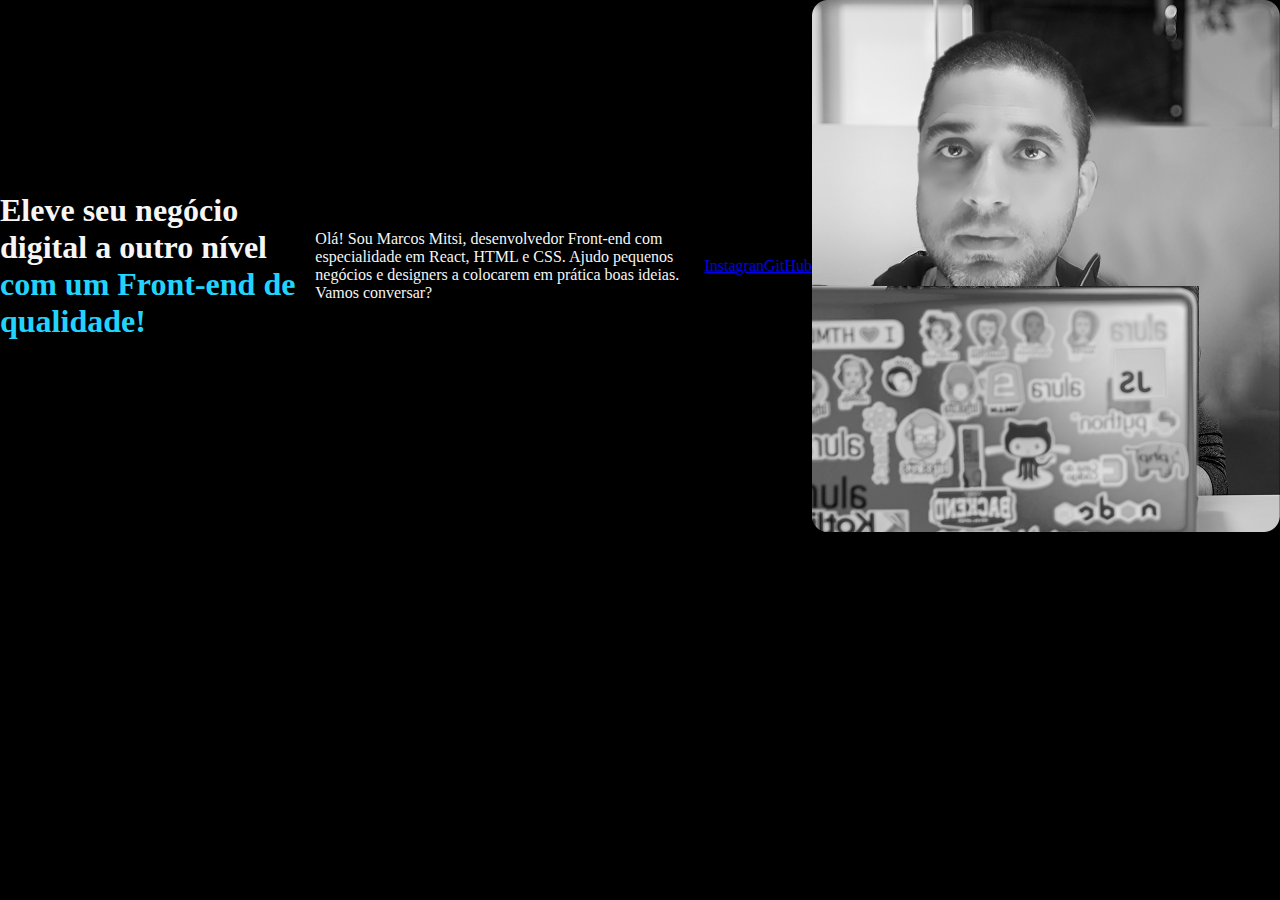
==== index.html @ 06daf64a "commit inicial" ====
<!DOCTYPE html>
<html lang="pt-br">

<head>
    <meta charset="UTF-8">
    <meta name="viewport" content="width=device-width, initial-scale=1.0">
    <link rel="stylesheet" href="css/style.css">
    <title>Portifólio</title>
</head>

<body>

    <header>

    </header>
    <main class="apresentacao">
        <h1>Eleve seu negócio digital a outro nível <strong class="titulo-destaque">com um Front-end de qualidade!</strong></h1>
        <p>Olá! Sou Marcos Mitsi, desenvolvedor Front-end com especialidade em React, HTML e CSS. Ajudo pequenos negócios e designers a colocarem em prática boas ideias. Vamos conversar?</p>
        <a href="https://instagran.com">Instagran</a>
        <a href="https://github.com">GitHub</a>
        <img src="imagens/marcos.png" alt="Foto Marcos Mitsi Programando">
    </main>
    <footer>

    </footer>

</body>

</html>
---- css/style.css ----
* {
    margin: 0;
    padding: 0;
}

body {
    height: 100vh;
    box-sizing: border-box;
    background-color: #000000;
    color: #F6F6F6;
}

.titulo-destaque {
    color: #22D4FD;
}

.apresentacao{
    display: flex;
    align-items: center;
}
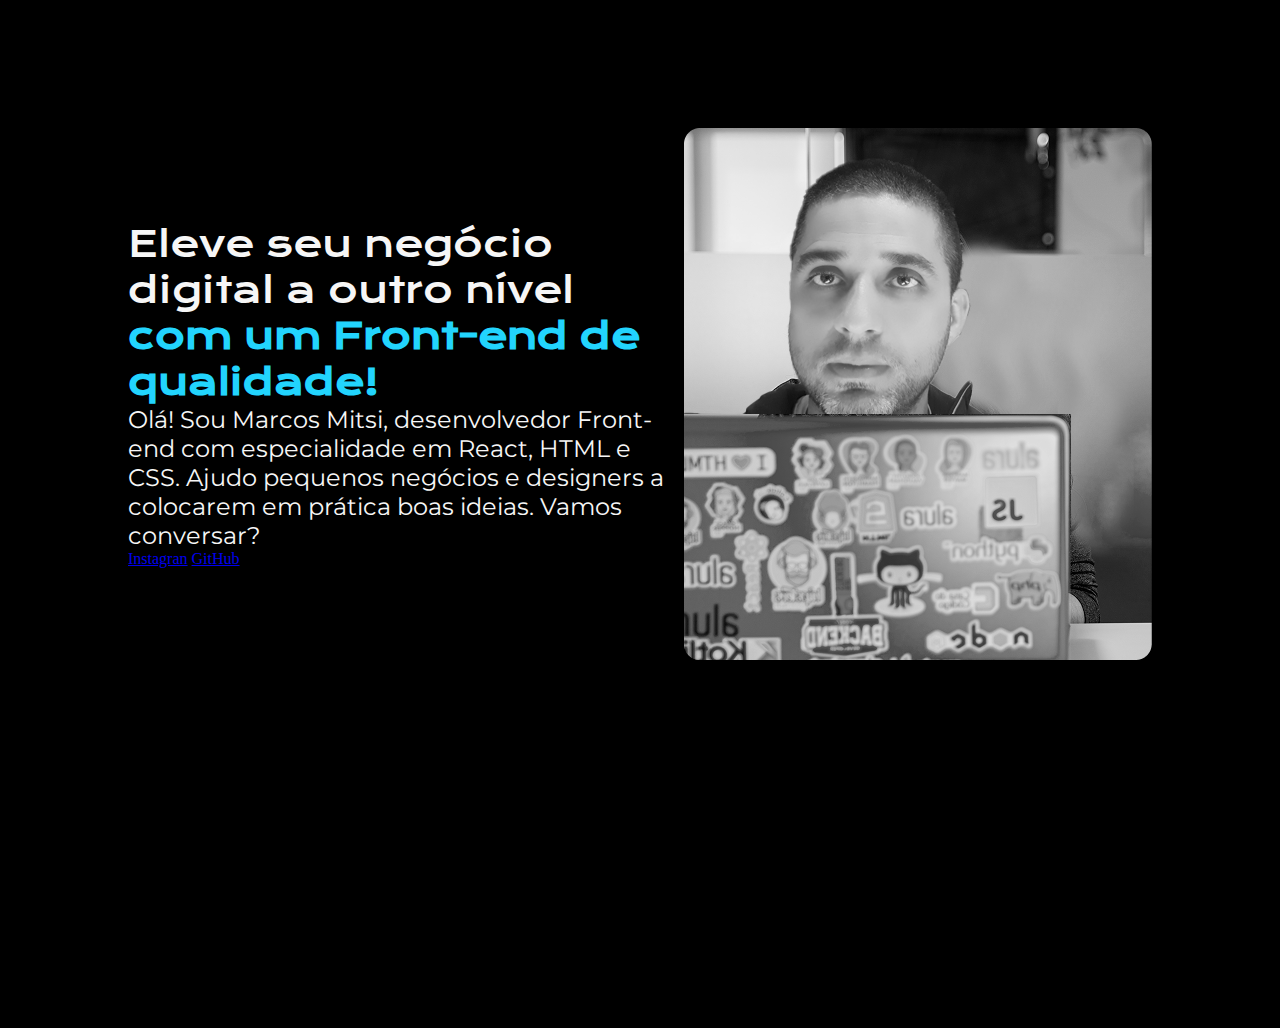
==== commit fd931566: "Estilos de Textos e Fontes" ====
--- a/index.html
+++ b/index.html
@@ -14,10 +14,14 @@
 
     </header>
     <main class="apresentacao">
-        <h1>Eleve seu negócio digital a outro nível <strong class="titulo-destaque">com um Front-end de qualidade!</strong></h1>
-        <p>Olá! Sou Marcos Mitsi, desenvolvedor Front-end com especialidade em React, HTML e CSS. Ajudo pequenos negócios e designers a colocarem em prática boas ideias. Vamos conversar?</p>
-        <a href="https://instagran.com">Instagran</a>
-        <a href="https://github.com">GitHub</a>
+        <section class="apresentacao__conteudo">
+            <h1 class="apresentacao__conteudo__titulo">Eleve seu negócio digital a outro nível <strong class="titulo-destaque">com um Front-end de
+                    qualidade!</strong></h1>
+            <p class="apresentacao__conteudo__texto">Olá! Sou Marcos Mitsi, desenvolvedor Front-end com especialidade em React, HTML e CSS. Ajudo pequenos
+                negócios e designers a colocarem em prática boas ideias. Vamos conversar?</p>
+            <a href="https://instagran.com">Instagran</a>
+            <a href="https://github.com">GitHub</a>
+        </section>
         <img src="imagens/marcos.png" alt="Foto Marcos Mitsi Programando">
     </main>
     <footer>
--- a/css/style.css
+++ b/css/style.css
@@ -1,3 +1,7 @@
+@import url('https://fonts.googleapis.com/css2?family=Krona+One&display=swap');
+@import url('https://fonts.googleapis.com/css2?family=Montserrat:ital,wght@0,100..900;1,100..900&display=swap');
+
+
 * {
     margin: 0;
     padding: 0;
@@ -14,7 +18,28 @@
     color: #22D4FD;
 }
 
-.apresentacao{
+.apresentacao {
+    margin: 10%;
     display: flex;
     align-items: center;
+    justify-content: space-between;
+}
+
+.apresentacao__conteudo {
+    width: 615px;
+}
+
+.apresentacao__conteudo__titulo {
+    font-size: 36px;
+    font-family: "Krona One", sans-serif;
+    font-weight: 400;
+    font-style: normal;
+
+}
+
+.apresentacao__conteudo__texto{
+    font-size: 24px;
+    font-family: "Montserrat", sans-serif;
+    font-optical-sizing: auto;
+    font-weight: 400;
 }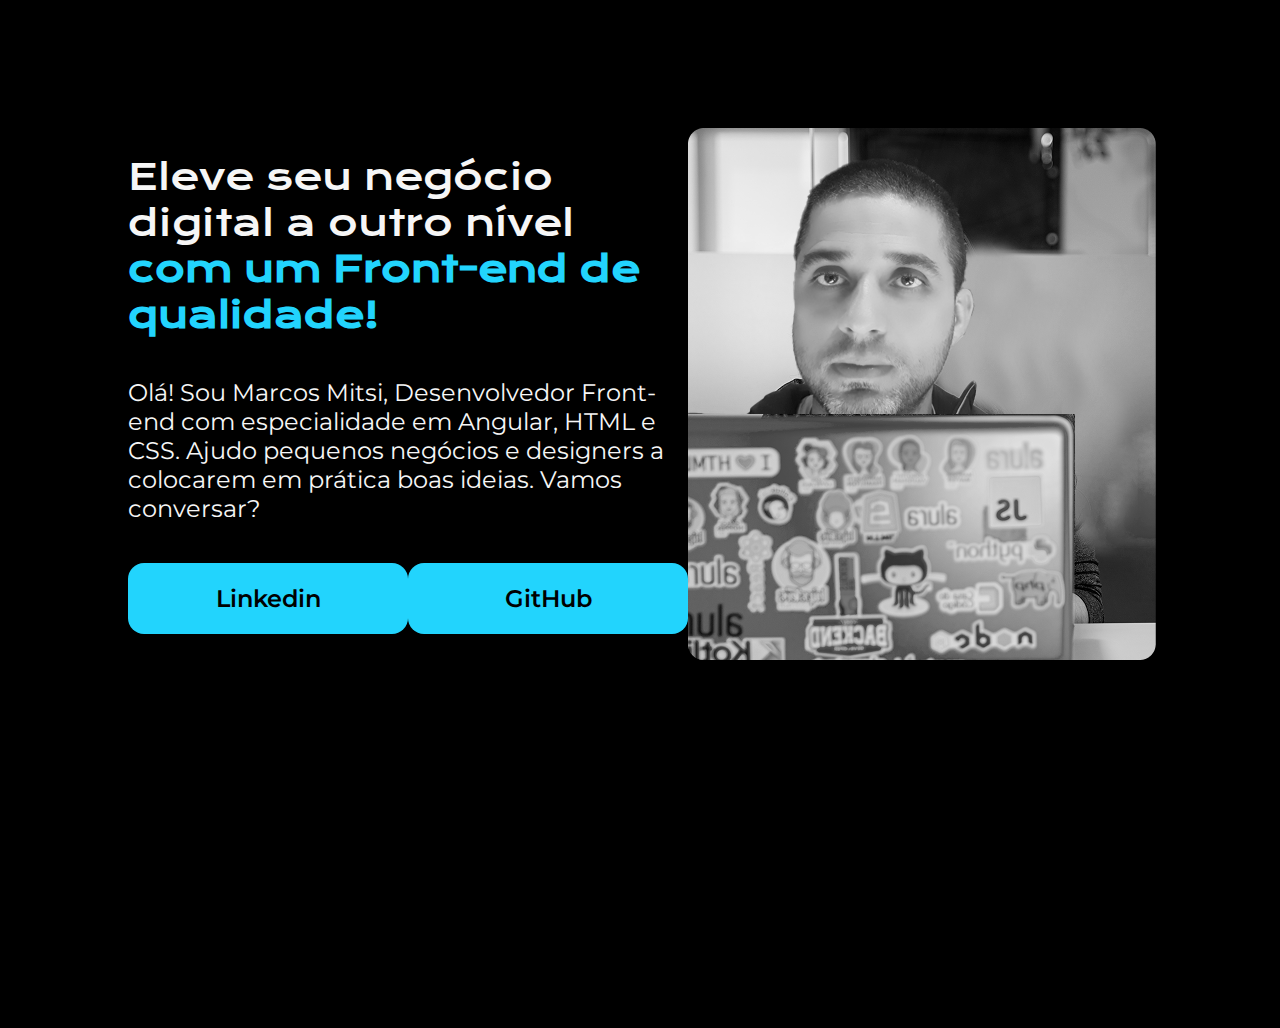
==== commit 0ede22e2: "Classes, posicionamento e flexbox" ====
--- a/index.html
+++ b/index.html
@@ -15,12 +15,16 @@
     </header>
     <main class="apresentacao">
         <section class="apresentacao__conteudo">
-            <h1 class="apresentacao__conteudo__titulo">Eleve seu negócio digital a outro nível <strong class="titulo-destaque">com um Front-end de
+            <h1 class="apresentacao__conteudo__titulo">Eleve seu negócio digital a outro nível <strong
+                    class="titulo-destaque">com um Front-end de
                     qualidade!</strong></h1>
-            <p class="apresentacao__conteudo__texto">Olá! Sou Marcos Mitsi, desenvolvedor Front-end com especialidade em React, HTML e CSS. Ajudo pequenos
+            <p class="apresentacao__conteudo__texto">Olá! Sou Marcos Mitsi, Desenvolvedor Front-end com especialidade em
+                Angular, HTML e CSS. Ajudo pequenos
                 negócios e designers a colocarem em prática boas ideias. Vamos conversar?</p>
-            <a href="https://instagran.com">Instagran</a>
-            <a href="https://github.com">GitHub</a>
+            <div class="apresentacao__conteudo__links">
+                <a class="apresentacao__conteudo__links_link" href="https://www.linkedin.com/in/marcos-mitsi/">Linkedin</a>
+                <a class="apresentacao__conteudo__links_link" href="https://github.com/marcosmitsi">GitHub</a>
+            </div>
         </section>
         <img src="imagens/marcos.png" alt="Foto Marcos Mitsi Programando">
     </main>
--- a/css/style.css
+++ b/css/style.css
@@ -27,6 +27,9 @@
 
 .apresentacao__conteudo {
     width: 615px;
+    display: flex;
+    flex-direction: column ;
+    gap: 40px;
 }
 
 .apresentacao__conteudo__titulo {
@@ -42,4 +45,22 @@
     font-family: "Montserrat", sans-serif;
     font-optical-sizing: auto;
     font-weight: 400;
+}
+
+.apresentacao__conteudo__links {
+    display: flex;
+    justify-content: space-between;
+}
+
+.apresentacao__conteudo__links_link {
+    background-color: #22D4FD;
+    font-family: "Montserrat", sans-serif;
+    font-weight: 600;
+    color: #000000;
+    font-size: 24px;
+    width: 280px;
+    text-align: center;
+    text-decoration: none;
+    border-radius: 16px;
+    padding: 21px 0;
 }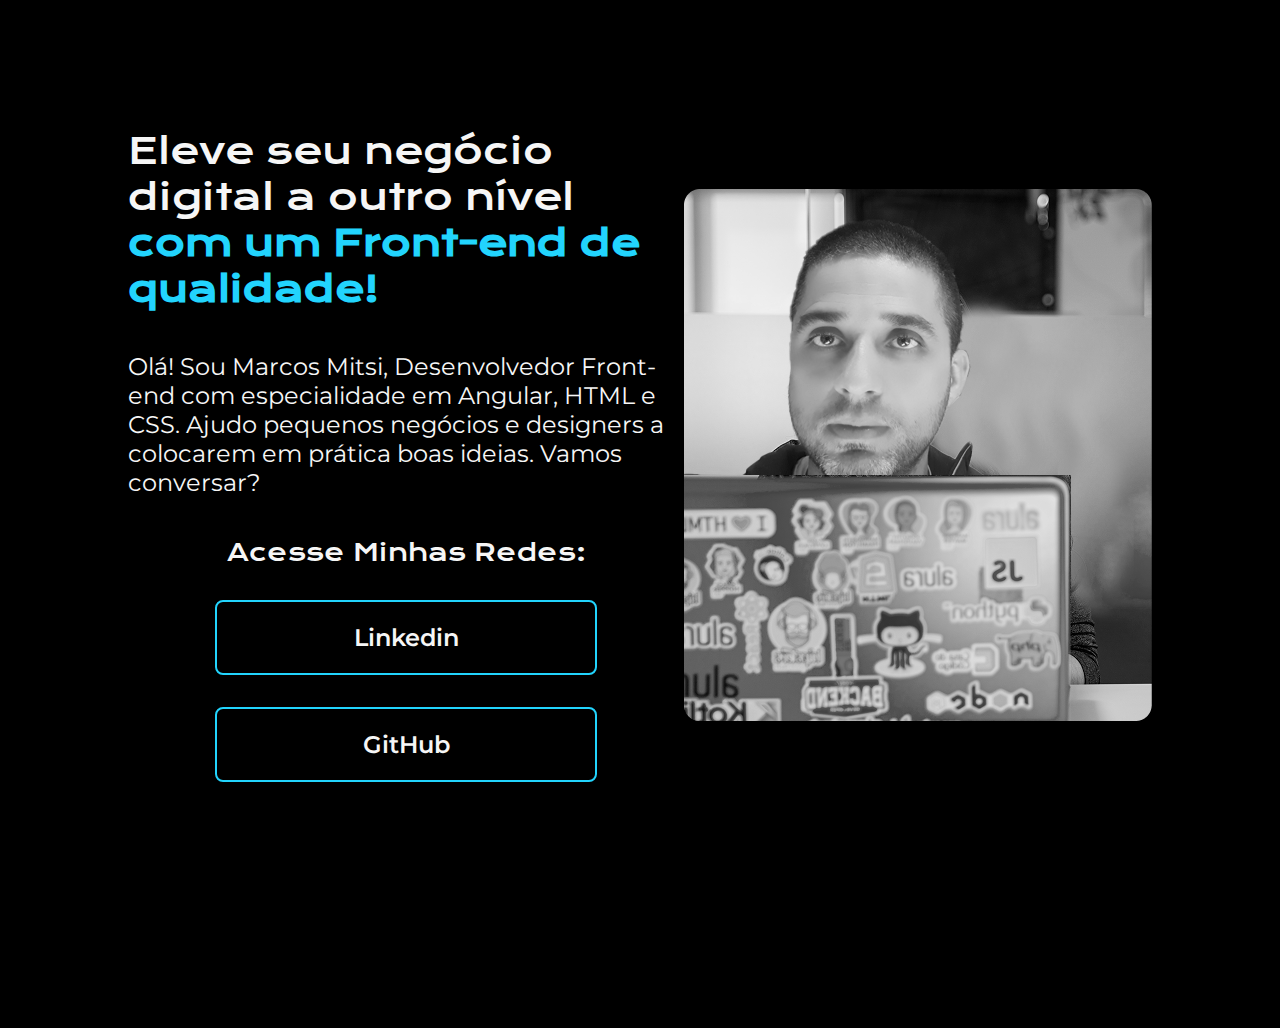
==== commit 3b21fe28: "alterando links" ====
--- a/index.html
+++ b/index.html
@@ -22,6 +22,7 @@
                 Angular, HTML e CSS. Ajudo pequenos
                 negócios e designers a colocarem em prática boas ideias. Vamos conversar?</p>
             <div class="apresentacao__conteudo__links">
+                <h2 class="apresentacao__conteudo__links_subtitulo">Acesse Minhas Redes:</h2>
                 <a class="apresentacao__conteudo__links_link" href="https://www.linkedin.com/in/marcos-mitsi/">Linkedin</a>
                 <a class="apresentacao__conteudo__links_link" href="https://github.com/marcosmitsi">GitHub</a>
             </div>
--- a/css/style.css
+++ b/css/style.css
@@ -49,18 +49,29 @@
 
 .apresentacao__conteudo__links {
     display: flex;
+    flex-direction: column;
     justify-content: space-between;
+    align-items: center;
+    gap: 32px;
+}
+
+.apresentacao__conteudo__links_subtitulo {
+    font-family: "Krona One", sans-serif;
+    font-weight: 400;
+    font-size: 24px;
 }
 
 .apresentacao__conteudo__links_link {
-    background-color: #22D4FD;
+   /* background-color: #22D4FD;*/
     font-family: "Montserrat", sans-serif;
     font-weight: 600;
-    color: #000000;
+    color: #F6F6F6;
     font-size: 24px;
-    width: 280px;
+    width: 378px;
     text-align: center;
     text-decoration: none;
-    border-radius: 16px;
+    border: 2px solid #22D4FD;
+    border-radius: 8px;
     padding: 21px 0;
-}+}
+
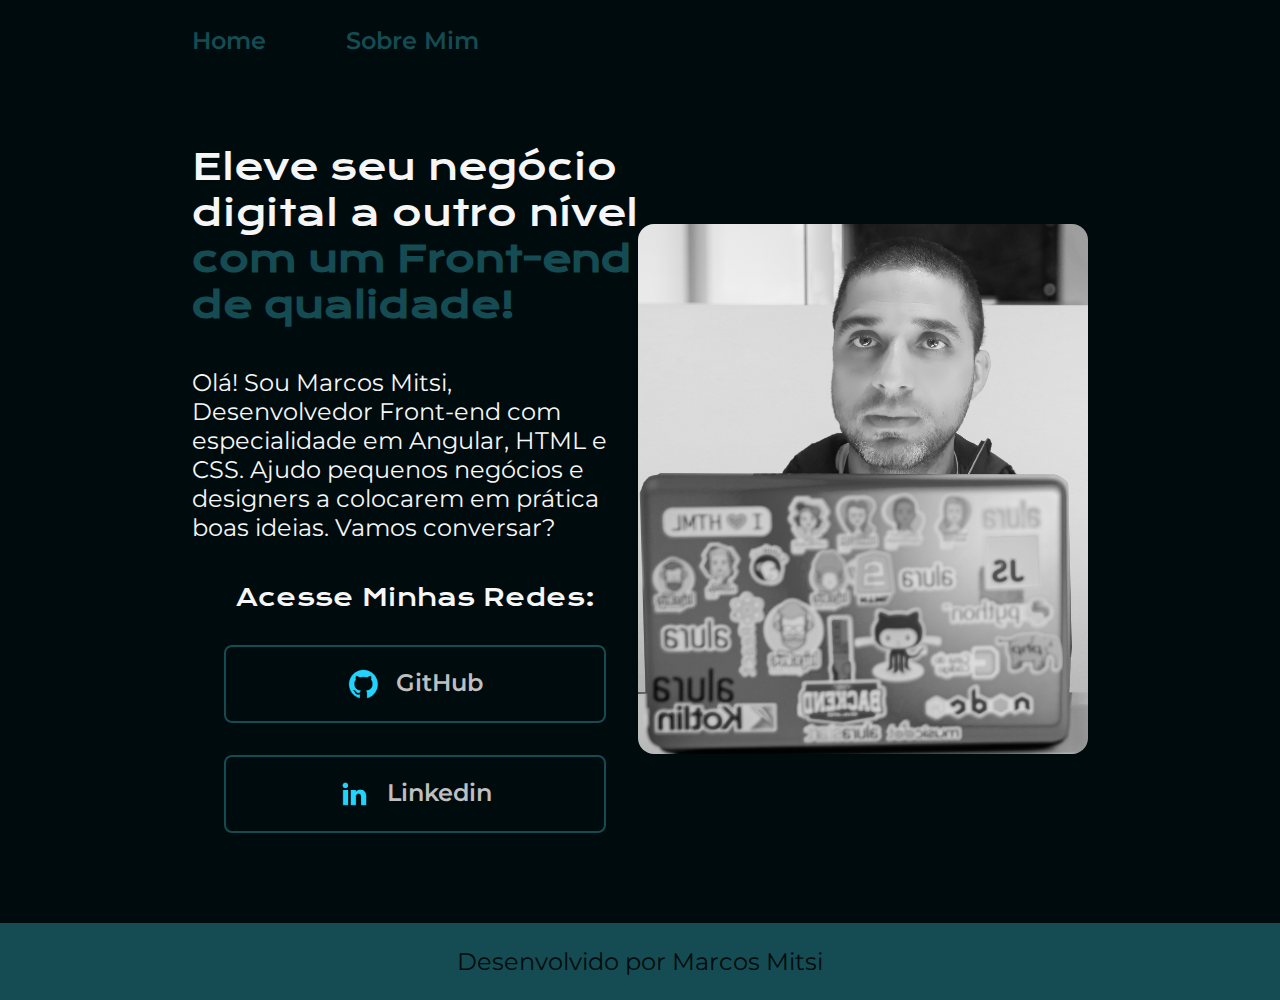
==== commit 88988ba0: "Aplicando variaveis" ====
--- a/index.html
+++ b/index.html
@@ -4,14 +4,17 @@
 <head>
     <meta charset="UTF-8">
     <meta name="viewport" content="width=device-width, initial-scale=1.0">
-    <link rel="stylesheet" href="css/style.css">
+    <link rel="stylesheet" href="./assets/css/style.css">
     <title>Portifólio</title>
 </head>
 
 <body>
 
-    <header>
-
+    <header class="cabecalho">
+        <nav class="cabecalho__menu">
+            <a class="cabecalho__menu__link" href="index.html">Home</a>
+            <a class="cabecalho__menu__link" href="about.html">Sobre Mim</a>
+        </nav>
     </header>
     <main class="apresentacao">
         <section class="apresentacao__conteudo">
@@ -23,13 +26,22 @@
                 negócios e designers a colocarem em prática boas ideias. Vamos conversar?</p>
             <div class="apresentacao__conteudo__links">
                 <h2 class="apresentacao__conteudo__links_subtitulo">Acesse Minhas Redes:</h2>
-                <a class="apresentacao__conteudo__links_link" href="https://www.linkedin.com/in/marcos-mitsi/">Linkedin</a>
-                <a class="apresentacao__conteudo__links_link" href="https://github.com/marcosmitsi">GitHub</a>
+                <a class="apresentacao__conteudo__links_link" href="https://github.com/marcosmitsi">
+                    <img src="./assets/imagens/github.png">
+                    GitHub
+
+                </a>
+                <a class="apresentacao__conteudo__links_link" href="https://www.linkedin.com/in/marcos-mitsi/">
+                    <img src="./assets/imagens/linkedin.png">
+                    Linkedin
+                </a>
+
             </div>
         </section>
-        <img src="imagens/marcos.png" alt="Foto Marcos Mitsi Programando">
+        <img src="./assets/imagens/marcos.jpg" alt="Foto Marcos Mitsi Programando" class="imgens">
     </main>
-    <footer>
+    <footer class="rodape">
+        <p>Desenvolvido por Marcos Mitsi</p>
 
     </footer>
 
--- a/assets/css/style.css
+++ b/assets/css/style.css
@@ -0,0 +1,122 @@
+@import url('https://fonts.googleapis.com/css2?family=Krona+One&display=swap');
+@import url('https://fonts.googleapis.com/css2?family=Montserrat:ital,wght@0,100..900;1,100..900&display=swap');
+
+:root {
+    --cor--primaria: #000B0D;
+    --cor--secundaria: #BFBFBF;
+    --cor--terciaria: #154B52;
+    --cor--hover: #A52502;
+
+    --font-primaria:"Krona One", sans-serif;
+    --font-secundaria:'Montserrat', sans-serif;
+}
+
+* {
+    margin: 0;
+    padding: 0;
+}
+
+body {
+    box-sizing: border-box;
+    background-color: var(--cor--primaria);
+    color: #F6F6F6;
+}
+
+.cabecalho {
+    padding: 2% 0% 0% 15% ;
+}
+
+.cabecalho__menu {
+    display: flex;
+    gap: 80px;
+}
+.cabecalho__menu__link {
+    font-family: var(--font-secundaria);
+    font-size: 24px;
+    font-weight: 600;
+    color: var(--cor--terciaria);
+    text-decoration: none;
+}
+
+
+.apresentacao {
+    padding: 7% 15%;
+    display: flex;
+    align-items: center;
+    justify-content: space-between;
+}
+
+.apresentacao__conteudo {
+    width: 50%;
+    display: flex;
+    flex-direction: column;
+    gap: 40px;
+}
+
+.apresentacao__conteudo__titulo {
+    font-size: 36px;
+    font-family: var(--font-primaria);
+    font-weight: 400;
+    font-style: normal;
+
+}
+
+.titulo-destaque {
+    color: var(--cor--terciaria);
+}
+
+.apresentacao__conteudo__texto {
+    font-size: 24px;
+    font-family: var(--font-secundaria);
+    font-optical-sizing: auto;
+    font-weight: 400;
+}
+
+.apresentacao__conteudo__links {
+    display: flex;
+    flex-direction: column;
+    justify-content: space-between;
+    align-items: center;
+    gap: 32px;
+}
+
+.apresentacao__conteudo__links_subtitulo {
+    font-family: var(--font-primaria);
+    font-weight: 400;
+    font-size: 24px;
+}
+
+.apresentacao__conteudo__links_link {
+    display: flex;
+    justify-content: center;
+    gap: 16px;
+    font-family: var(--font-secundaria);
+    font-weight: 600;
+    color: var(--cor--secundaria);
+    font-size: 24px;
+    width: 378px;
+    text-align: center;
+    text-decoration: none;
+    border: 2px solid var(--cor--terciaria);
+    border-radius: 8px;
+    padding: 21px 0;
+}
+
+.apresentacao__conteudo__links_link:hover {
+    background-color: var(--cor--hover);
+}
+.imgens {
+    width: 450px;
+    height: 530px;
+    border-radius: 16px;
+}
+
+.rodape {
+    background-color: var(--cor--terciaria);
+    color: var(--cor--primaria);
+    padding: 24px;
+    text-align: center;
+    font-family: var(--font-secundaria);
+    font-size: 24px;
+    font-weight: 400;
+}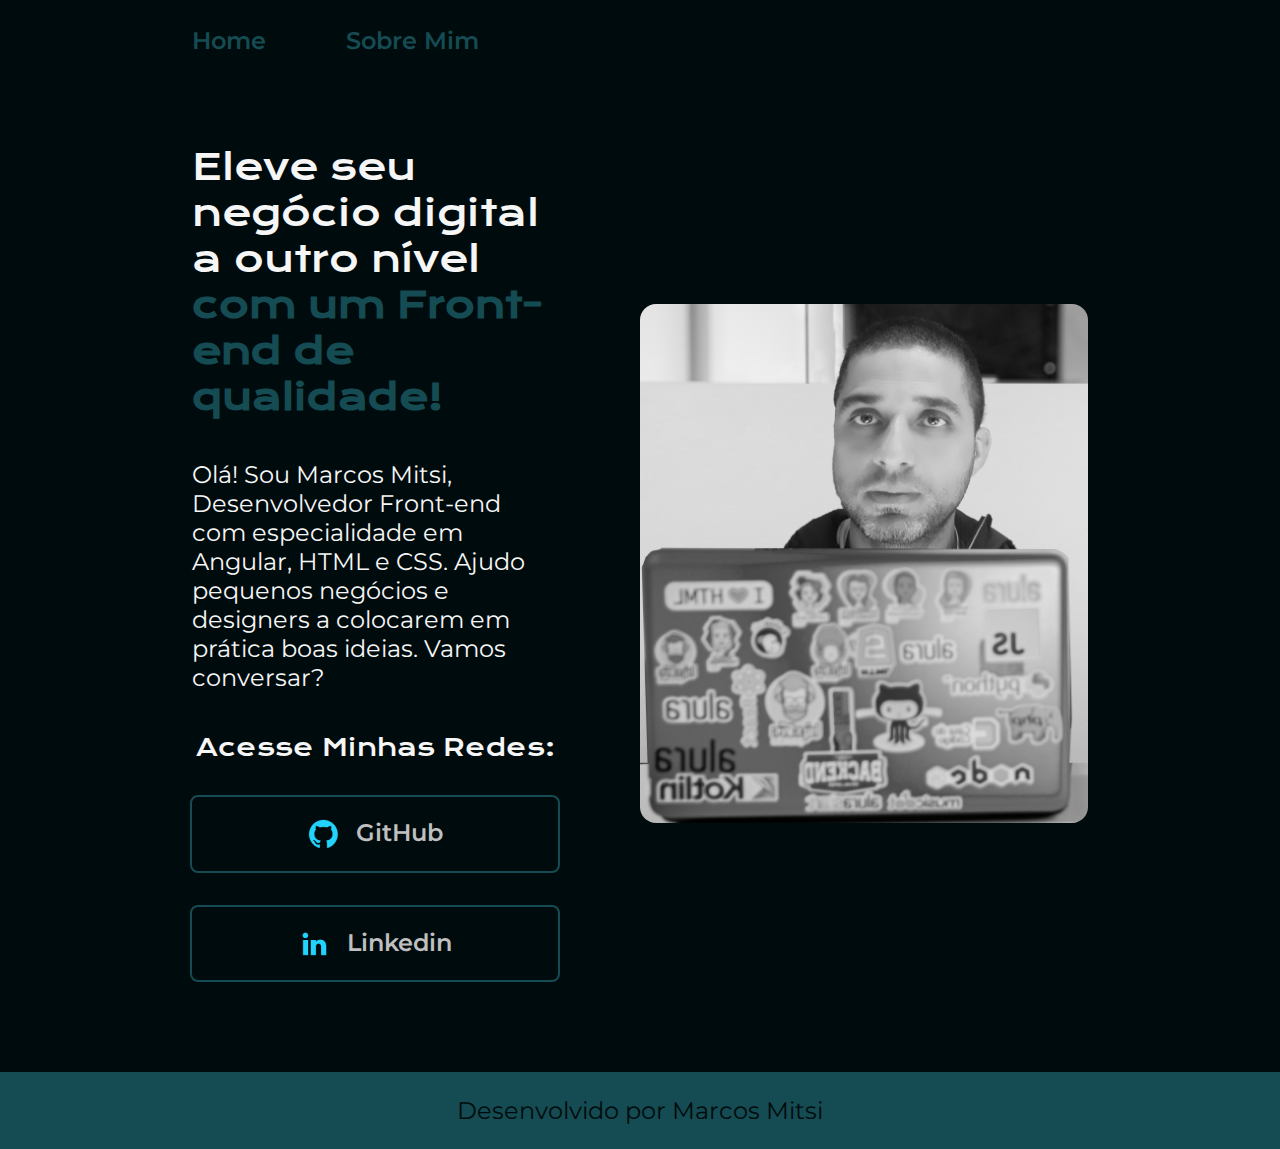
==== commit 3718fcd1: "adaptando o layout para telas menores utilizando @media" ====
--- a/index.html
+++ b/index.html
@@ -26,19 +26,19 @@
                 negócios e designers a colocarem em prática boas ideias. Vamos conversar?</p>
             <div class="apresentacao__conteudo__links">
                 <h2 class="apresentacao__conteudo__links_subtitulo">Acesse Minhas Redes:</h2>
-                <a class="apresentacao__conteudo__links_link" href="https://github.com/marcosmitsi">
+                <a class="apresentacao__conteudo__links_navegacao" href="https://github.com/marcosmitsi">
                     <img src="./assets/imagens/github.png">
                     GitHub
 
                 </a>
-                <a class="apresentacao__conteudo__links_link" href="https://www.linkedin.com/in/marcos-mitsi/">
+                <a class="apresentacao__conteudo__links_navegacao" href="https://www.linkedin.com/in/marcos-mitsi/">
                     <img src="./assets/imagens/linkedin.png">
                     Linkedin
                 </a>
 
             </div>
         </section>
-        <img src="./assets/imagens/marcos.jpg" alt="Foto Marcos Mitsi Programando" class="imgens">
+        <img src="./assets/imagens/marcos.jpg" alt="Foto Marcos Mitsi Programando" class="apresentacao__imgem">
     </main>
     <footer class="rodape">
         <p>Desenvolvido por Marcos Mitsi</p>
--- a/assets/css/style.css
+++ b/assets/css/style.css
@@ -32,7 +32,7 @@
 }
 .cabecalho__menu__link {
     font-family: var(--font-secundaria);
-    font-size: 24px;
+    font-size: 1.5rem;
     font-weight: 600;
     color: var(--cor--terciaria);
     text-decoration: none;
@@ -44,6 +44,7 @@
     display: flex;
     align-items: center;
     justify-content: space-between;
+    gap: 82px;
 }
 
 .apresentacao__conteudo {
@@ -54,7 +55,7 @@
 }
 
 .apresentacao__conteudo__titulo {
-    font-size: 36px;
+    font-size: 2.25rem;
     font-family: var(--font-primaria);
     font-weight: 400;
     font-style: normal;
@@ -66,7 +67,7 @@
 }
 
 .apresentacao__conteudo__texto {
-    font-size: 24px;
+    font-size: 1.5rem;
     font-family: var(--font-secundaria);
     font-optical-sizing: auto;
     font-weight: 400;
@@ -83,40 +84,62 @@
 .apresentacao__conteudo__links_subtitulo {
     font-family: var(--font-primaria);
     font-weight: 400;
-    font-size: 24px;
+    font-size: 1.5rem;
 }
 
-.apresentacao__conteudo__links_link {
+.apresentacao__conteudo__links_navegacao  {
     display: flex;
     justify-content: center;
     gap: 16px;
     font-family: var(--font-secundaria);
     font-weight: 600;
     color: var(--cor--secundaria);
-    font-size: 24px;
-    width: 378px;
+    font-size: 1.5rem;
+    width: 100%;
     text-align: center;
     text-decoration: none;
     border: 2px solid var(--cor--terciaria);
     border-radius: 8px;
-    padding: 21px 0;
+    padding: 1.30rem 0;
 }
 
-.apresentacao__conteudo__links_link:hover {
+.apresentacao__conteudo__links_navegacao:hover {
     background-color: var(--cor--hover);
 }
-.imgens {
-    width: 450px;
-    height: 530px;
+.apresentacao__imgem {
+    width: 50%;
     border-radius: 16px;
 }
 
 .rodape {
     background-color: var(--cor--terciaria);
     color: var(--cor--primaria);
-    padding: 24px;
+    padding: 1.5rem;
     text-align: center;
     font-family: var(--font-secundaria);
-    font-size: 24px;
+    font-size: 1.5rem;
     font-weight: 400;
+}
+
+@media (max-width: 1080px) {
+    .cabecalho {
+        padding: 10%;
+    }
+
+    .cabecalho__menu {
+        justify-content: center;
+    }
+
+    .apresentacao {
+        flex-direction: column-reverse;
+        padding: 5%;
+    }
+
+    .apresentacao__conteudo {
+        width: auto;
+    }
+
+
+    
+
 }